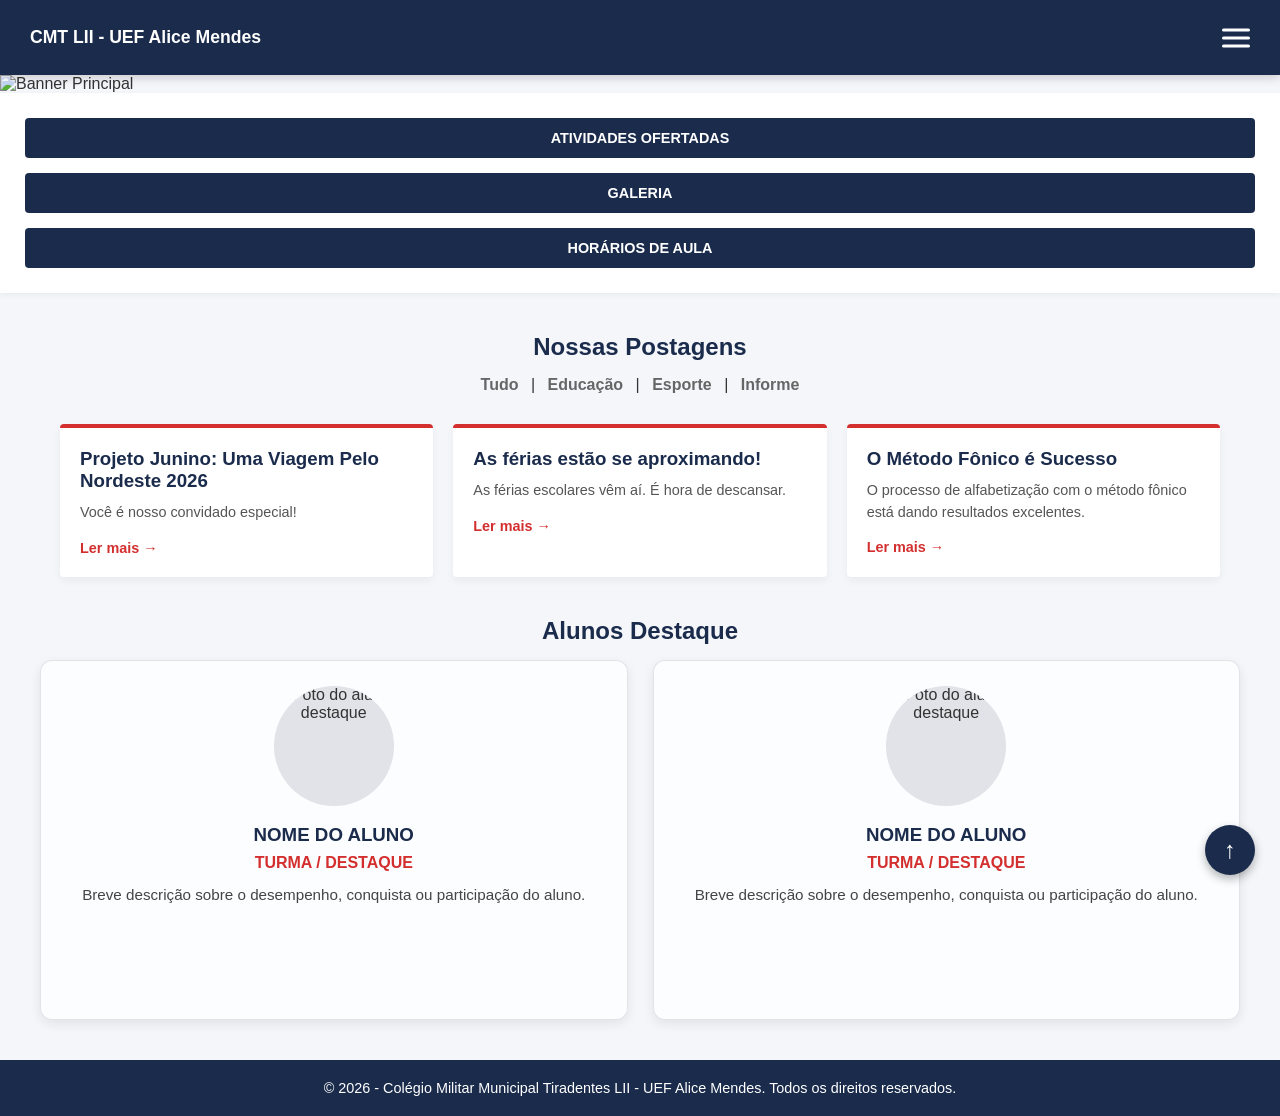
==== index.html @ 6fb54300 "Primeira versão do site institucional" ====
<!DOCTYPE html>
<html lang="pt-BR">

<head>
    <meta charset="UTF-8">
    <meta name="viewport" content="width=device-width, initial-scale=1.0">
    <title>Colégio Militar Tiradentes LII - UEF Alice Mendes</title>
    <link rel="stylesheet" href="style.css">
</head>

<body>

    <!-- CABEÇALHO / MENU -->
    <header>
        <div class="logo-container">
            <h1 class="school-title">
    CMT LII - UEF Alice Mendes
</h1>
        </div>
        <input type="checkbox" id="menu-toggle" class="menu-checkbox">

<label for="menu-toggle" class="menu-button">
    <span></span>
    <span></span>
    <span></span>
</label>

        <nav class="nav-menu">
            <ul>

    <li><a href="index.html">Início</a></li>

    <li class="dropdown">
                <li class="dropdown">
    <details>
        <summary>Institucional</summary>

        <ul class="submenu">
            <li><a href="historico.html">Histórico</a></li>
            <li><a href="equipe.html">Nossa Equipe</a></li>
            <li><a href="./horarios/horarios.html">Organização Escolar</a></li>
        </ul>
    </details>
</li>
                <li><a href="calendario.html">Calendário</a></li>
                <li><a href="acoes.html">Ações</a></li>
                <li><a href="https://idiario.semed.bacabal.ma.gov.br/">Diário Eletrônico</a></li>
            </ul>
        </nav>
    </header>
    <div class="header-spacer"></div>

    <!-- ÁREA DE BANNER -->
    <section class="banner">
        
        <img src="imagens/logos/banner.png" alt="Banner Principal">
    </section>

    <!-- BOTÕES DE ACESSO RÁPIDO -->
    <section class="acesso-rapido">
        
        <a href="./atividadesofertadas/atividades.html" class="btn-atalho">
    ATIVIDADES OFERTADAS
</a>
        <a href="https://www.instagram.com/cmtalicemendes/" class="btn-atalho">
    GALERIA
</a>
        <a href="horarios/horarios.html" class="btn-atalho">
    HORÁRIOS DE AULA
</a>
    </section>

    <!-- MURAL DE POSTAGENS / AVISOS -->
    <section class="postagens">
        <h2>Nossas Postagens</h2>
        
        <div class="filtros">
            <a href="#">Tudo</a> | <a href="#">Educação</a> | <a href="#">Esporte</a> | <a href="#">Informe</a>
        </div>

        <div class="grid-noticias">
            <!-- Card de Notícia 1 -->
            <article class="card">
                <h3>Projeto Junino: Uma Viagem Pelo Nordeste 2026</h3>
                <p>Você é nosso convidado especial!</p>
                <a href="./acoesenoticias/projetojunino.html" class="ler-mais">Ler mais &rarr;</a>
            </article>

            <!-- Card de Notícia 2 -->
            <article class="card">
                <h3>As férias estão se aproximando!</h3>
                <p>As férias escolares vêm aí. É hora de descansar.</p>
                <a href="/acoesenoticias/ferias.html" class="ler-mais">Ler mais &rarr;</a>
            </article>

            <!-- Card de Notícia 3 -->
            <article class="card">
                <h3>O Método Fônico é Sucesso</h3>
                <p>O processo de alfabetização com o método fônico está dando resultados excelentes.</p>
                <a href="./acoesenoticias/metodofonico.html" class="ler-mais">Ler mais &rarr;</a>
            </article>
        </div>
    </section>
<section class="alunos-destaque">

    <h2>Alunos Destaque</h2>

    <div class="grid-equipe">

        <div class="card-equipe">
            <div class="foto-funcionario">
                <img src="imagens/fotos-equipe/aluno1.png" alt="Foto do aluno destaque">
            </div>

            <h3>NOME DO ALUNO</h3>
            <p class="cargo">TURMA / DESTAQUE</p>

            <p class="descricao">
                Breve descrição sobre o desempenho, conquista ou participação do aluno.
            </p>

            </a>
        </div>

        <div class="card-equipe">
            <div class="foto-funcionario">
                <img src="imagens/fotos-equipe/aluno2.png" alt="Foto do aluno destaque">
            </div>

            <h3>NOME DO ALUNO</h3>
            <p class="cargo">TURMA / DESTAQUE</p>

            <p class="descricao">
                Breve descrição sobre o desempenho, conquista ou participação do aluno.
            </p>

        </div>

    </div>

</section>
    <!-- RODAPÉ -->
    <footer>
        <p>&copy; 2026 - Colégio Militar Municipal Tiradentes LII - UEF Alice Mendes. Todos os direitos reservados.</p>
    </footer>
    <a href="#" class="btn-topo">
    ↑
</a>

</body>
</html>
---- style.css ----
/* Configuração Global e Fonte */
* {
    margin: 0;
    padding: 0;
    box-sizing: border-box;
    font-family: "Segoe UI", Tahoma, Geneva, Verdana, sans-serif;
}

body {
    background-color: #f4f6f9;
    color: #333;
}

/* 1. HEAD PARADO (FIXO NO TOPO) */
header {
    background-color: #1a2b4c; /* Azul marinho institucional */
    color: white;
    padding: 15px 30px;
    display: flex;
    justify-content: space-between;
    align-items: center;
    position: fixed; /* Força o cabeçalho a ficar parado */
    top: 0;
    left: 0;
    width: 100%;
    height: 75px; /* Define uma altura exata para o cabeçalho */
    z-index: 1000; /* Garante que ele fique na frente de tudo */
    box-shadow: 0 2px 10px rgba(0,0,0,0.2);
    
}

/* Espaçador obrigatório para compensar a altura do topo fixo */
.header-spacer {
    height: 75px; 
    display: block;
    width: 100%;
}

/* 4. ÍCONE AO LADO DO NOME */
.logo-container {
    display: flex;
    align-items: center;
    gap: 12px;
}
.menu-area {
    position: relative;
    margin-left: auto;
}

.school-icon {
    width: 40px;
    height: 40px;
    object-fit: contain;
    border-radius: 50%; /* Remove se o brasão for quadrado */
}

.school-title {
    font-size: 1.3rem;
    font-weight: 600;
}

/* Menu de Navegação Padrão (Computador) */
.nav-menu ul {
    list-style: none;
    display: flex;
    flex-direction: row; /* Garante que os links fiquem lado a lado no PC */
    gap: 20px;
}
.nav-menu {
    position: absolute;
    top: 75px;
    right: 20px;
    background: #1a2b4c;
    border-radius: 5px;
    max-height: 0;
    overflow: hidden;
    transition: max-height 0.3s ease;
    min-width: 220px;
    box-shadow: 0 4px 10px rgba(0,0,0,0.2);
}

.nav-menu ul {
    flex-direction: column;
    gap: 0;
}

.nav-menu li {
    width: 100%;
}

.nav-menu a {
    display: block;
    padding: 12px 20px;
}

.nav-menu a {
    color: white;
    text-decoration: none;
    font-weight: 600;
    font-size: 0.95rem;
    transition: color 0.3s;
}

.nav-menu a:hover {
    color: #d32f2f;
}

/* Esconder o checkbox e o botão do hambúrguer no computador */
.menu-checkbox:checked ~ .nav-menu {
    max-height: 500px;
}
.menu-checkbox {
    display: none !important;
}
.menu-button {
    display: flex;
    flex-direction: column;
    justify-content: center;
    gap: 5px;
    cursor: pointer;

    position: absolute;
    right: 30px;
    top: 50%;
    transform: translateY(-50%);
}

/* 3. DESIGN DO ÍCONE DE TRÊS TRAÇOS (HAMBÚRGUER) */
.menu-button span {
    display: block;
    width: 28px;
    height: 3px;
    background-color: white;
    border-radius: 2px;
    transition: 0.3s;
}


/* Banner responsivo */
.banner img {
    width: 100%;
    height: auto;
    display: block;
}
.banner {
    margin-top: 0;
}

/* Acesso Rápido */
.acesso-rapido {
    display: flex;
    justify-content: center;
    gap: 15px;
    padding: 25px;
    background-color: #ffffff;
    box-shadow: 0 2px 5px rgba(0,0,0,0.05);
    flex-wrap: wrap; /* Faz quebrar linha se não couber */
}

.btn-atalho {
    background-color: #1a2b4c;
    color: white;
    border: none;
    padding: 12px 25px;
    border-radius: 4px;
    font-size: 0.9rem;
    font-weight: bold;
    cursor: pointer;
    transition: background-color 0.3s, transform 0.2s;
}

.btn-atalho:hover {
    background-color: #d32f2f;
    transform: translateY(-2px);
}

/* Postagens e Grid */
.postagens {
    padding: 40px 20px;
    max-width: 1200px;
    margin: 0 auto;
    text-align: center;
}

.postagens h2 {
    color: #1a2b4c;
    margin-bottom: 15px;
}

.filtros {
    margin-bottom: 30px;
}

.filtros a {
    text-decoration: none;
    color: #666;
    font-weight: 600;
    margin: 0 8px;
}

.grid-noticias {
    display: grid;
    grid-template-columns: repeat(auto-fit, minmax(280px, 1fr));
    gap: 20px;
}

.card {
    background-color: white;
    border-top: 4px solid #d32f2f;
    padding: 20px;
    text-align: left;
    box-shadow: 0 4px 8px rgba(0,0,0,0.05);
    border-radius: 4px;
}

.card h3 {
    margin-bottom: 10px;
    color: #1a2b4c;
}

.card p {
    color: #555;
    margin-bottom: 15px;
    font-size: 0.9rem;
    line-height: 1.5;
}

.ler-mais {
    text-decoration: none;
    color: #d32f2f;
    font-weight: bold;
    font-size: 0.9rem;
}

footer {
    background-color: #1a2b4c;
    color: white;
    text-align: center;
    padding: 20px;
    margin-top: 40px;
    font-size: 0.9rem;
}

/* =======================================================
   2. RESPONSIVIDADE (Telas menores de 768px - Celulares)
   ======================================================= */
@media (max-width: 768px) {
    .ferramentas-horarios {
    grid-template-columns: 1fr;
}

.abas-horarios {
    grid-template-columns: 1fr;
}

.grid-turmas {
    grid-template-columns: repeat(2, minmax(0, 1fr));
}

.topo-painel-horario {
    flex-direction: column;
    align-items: flex-start;
}

.acoes-horario,
.botao-imprimir-horario {
    width: 100%;
}

.legenda-horario {
    gap: 12px;
}

.aviso-horarios {
    display: block;
}

.aviso-horarios strong {
    display: block;
    margin-bottom: 5px;
}
    
    /* Ativar botão hambúrguer */
    .menu-button {
        display: flex;
    }

    /* 3. OCULTAR O MENU POR PADRÃO NO CELULAR */
    .nav-menu {
    position: absolute;
    top: 45px;
    right: 0;
    background: #1a2b4c;
    border-radius: 5px;
    max-height: 0;
    overflow: hidden;
    transition: max-height 0.3s ease;
    width: 260px;
    max-width: calc(100vw - 40px);
    box-shadow: 0 4px 10px rgba(0,0,0,0.2);
}
.seletor-etapas-horario {
    grid-template-columns: 1fr;
}

.cabecalho-painel-horarios {
    flex-direction: column;
    align-items: flex-start;
}

.acoes-documento {
    width: 100%;
    justify-content: flex-start;
}

.area-visualizacao-horario {
    height: 570px;
    padding: 8px;
}

.documento-zoom {
    min-width: 760px;
}

.documento-zoom iframe {
    min-height: 540px;
}

.botao-abrir,
.botao-download-horario {
    flex: 1;
    min-width: 135px;
}

.aviso-horarios {
    display: block;
}

.aviso-horarios strong {
    display: block;
    margin-bottom: 5px;
}
}
    /* Dropdown */
.dropdown {
    position: relative;
}
.menu-area {
    position: relative;
    margin-left: auto;
}

.submenu {
    list-style: none;
    background: #24385f;
    max-height: 0;
    overflow: hidden;
    transition: max-height 0.3s ease;
}

.submenu li {
    border-top: 1px solid rgba(255,255,255,0.1);
}

.submenu a {
    display: block;
    padding: 12px 30px;
    color: white;
    text-decoration: none;
    font-size: 0.9rem;
}

.submenu a:hover {
    background-color: #d32f2f;
}

    .nav-menu ul {
        flex-direction: column;
        width: 100%;
        gap: 0;
        text-align: center;
    }

    .nav-menu li {
        width: 100%;
        border-bottom: 1px solid rgba(255, 255, 255, 0.1);
    }

    .nav-menu a {
        display: block;
        padding: 15px;
        width: 100%;
    }
    

    /* MOSTRAR O MENU QUANDO O BOTÃO FOR CLICADO */
    .menu-checkbox:checked ~ .nav-menu {
        max-height: 300px; /* Expande revelando os itens */
    }

    /* Efeito visual nas linhas do menu ao clicar (opcional - vira um X) */
    .menu-checkbox:checked ~ .menu-button span:nth-child(1) {
        transform: rotate(45deg) translate(5px, 5px);
    }
    .menu-checkbox:checked ~ .menu-button span:nth-child(2) {
        opacity: 0;
    }
    .menu-checkbox:checked ~ .menu-button span:nth-child(3) {
        transform: rotate(-45deg) translate(6px, -6px);
    }

    /* Ajuste de fontes no celular */
    .school-title {
        font-size: 1.1rem;
    }

    .btn-atalho {
        width: 100%; /* Botões ocupam largura total no celular */
        text-align: center;
    }
    .dropdown:hover .submenu {
    max-height: 200px;
}
details summary {
    padding: 15px 20px;
    color: white;
    cursor: pointer;
    font-weight: 600;
    list-style: none;
}

details summary::-webkit-details-marker {
    display: none;
}

details[open] .submenu {
    max-height: 200px;
}

 /* FECHA O @media AQUI */
/* BOTÃO VOLTAR AO TOPO */


html {
    scroll-behavior: smooth;
}
.equipe-page {
    background: transparent;
    box-shadow: none;
}

.categoria-equipe {
    margin-bottom: 50px;
}

.categoria-equipe h2 {
    color: #1a2b4c;
    border-left: 5px solid #d32f2f;
    padding-left: 12px;
    margin-bottom: 25px;
}

.grid-equipe {
    display: grid;
    grid-template-columns: repeat(auto-fit, minmax(260px, 1fr));
    gap: 25px;
}

.card-equipe {
    background: rgba(255, 255, 255, 0.72);
    border: 1px solid rgba(26, 43, 76, 0.12);
    border-radius: 12px;
    padding: 25px 20px;
    text-align: center;
    min-height: 360px;
    display: flex;
    flex-direction: column;
    align-items: center;
    backdrop-filter: blur(4px);
    box-shadow: 0 4px 12px rgba(0,0,0,0.08);
}

.foto-funcionario {
    width: 120px;
    height: 120px;
    border-radius: 50%;
    background: rgba(26, 43, 76, 0.12);
    overflow: hidden;
    margin-bottom: 18px;
}

.foto-funcionario img {
    width: 100%;
    height: 100%;
    object-fit: cover;
}

.card-equipe h3 {
    color: #1a2b4c;
    margin-bottom: 8px;
}

.cargo {
    color: #d32f2f;
    font-weight: bold;
    margin-bottom: 12px;
}

.descricao {
    font-size: 0.95rem;
    line-height: 1.5;
    color: #444;
    margin-bottom: 20px;
}

.link-curriculo {
    margin-top: auto;
    display: block;
    width: 100%;
    padding: 10px;
    background: rgba(26, 43, 76, 0.08);
    color: #1a2b4c;
    text-decoration: none;
    border-radius: 6px;
    font-weight: 600;
}

.link-curriculo:hover {
    background: #d32f2f;
    color: white;
}
html {
    scroll-behavior: smooth;
}

.btn-topo {
    position: fixed !important;
    bottom: 25px !important;
    right: 25px !important;
    width: 50px;
    height: 50px;
    background: #1a2b4c;
    color: white;
    text-decoration: none;
    border-radius: 50%;
    display: flex;
    align-items: center;
    justify-content: center;
    font-size: 1.5rem;
    font-weight: bold;
    box-shadow: 0 4px 10px rgba(0,0,0,.3);
    transition: 0.3s;
    z-index: 99999;
}

.btn-topo:hover {
    background: #d32f2f;
    transform: translateY(-3px);
}
.calendario-page {
    text-align: center;
}

.calendario-acoes {
    margin: 20px 0 30px;
}

.btn-download {
    display: inline-block;
    background: #1a2b4c;
    color: white;
    padding: 12px 25px;
    border-radius: 6px;
    text-decoration: none;
    font-weight: bold;
}

.btn-download:hover {
    background: #d32f2f;
}

.livro-calendario {
    display: flex;
    align-items: center;
    justify-content: center;
    gap: 15px;
    perspective: 1200px;
}

.pagina-livro {
    width: 100%;
    max-width: 850px;
    background: white;
    padding: 12px;
    border-radius: 10px;
    box-shadow: 0 8px 25px rgba(0,0,0,.25);
    transition: transform .5s ease;
}

.pagina-livro.virando {
    transform: rotateY(-12deg);
}

.pagina-livro img {
    width: 100%;
    display: block;
    border-radius: 6px;
}

.btn-pagina {
    width: 48px;
    height: 48px;
    border: none;
    border-radius: 50%;
    background: #1a2b4c;
    color: white;
    font-size: 2rem;
    cursor: pointer;
}

.btn-pagina:hover {
    background: #d32f2f;
}

.contador-paginas {
    margin-top: 15px;
    font-weight: bold;
    color: #1a2b4c;
}

@media (max-width: 768px) {
    .livro-calendario {
        gap: 8px;
    }

    .btn-pagina {
        width: 40px;
        height: 40px;
        font-size: 1.5rem;
    }

    .pagina-livro {
        padding: 6px;
    }
}
.noticia-page {
    max-width: 1000px;
}

.noticia-completa {
    background: white;
    padding: 35px;
    border-radius: 12px;
    box-shadow: 0 4px 15px rgba(0,0,0,.08);
}

.categoria-noticia {
    display: inline-block;
    background: #d32f2f;
    color: white;
    padding: 6px 14px;
    border-radius: 20px;
    font-size: .85rem;
    font-weight: bold;
    margin-bottom: 15px;
}

.noticia-completa h1 {
    color: #1a2b4c;
    margin-bottom: 15px;
    line-height: 1.3;
}

.meta-noticia {
    display: flex;
    gap: 20px;
    flex-wrap: wrap;
    color: #777;
    margin-bottom: 25px;
    font-size: .9rem;
}

.imagem-destaque {
    margin-bottom: 30px;
}

.imagem-destaque img {
    width: 100%;
    border-radius: 10px;
    display: block;
}

.conteudo-noticia {
    line-height: 1.9;
    color: #444;
    text-align: justify;
}

.conteudo-noticia p {
    margin-bottom: 20px;
}

.conteudo-noticia blockquote {
    background: #f4f6f9;
    border-left: 5px solid #d32f2f;
    padding: 20px;
    margin: 25px 0;
    font-style: italic;
    color: #1a2b4c;
}

.compartilhar {
    margin-top: 40px;
    padding-top: 20px;
    border-top: 1px solid #ddd;
}

.compartilhar h3 {
    color: #1a2b4c;
    margin-bottom: 10px;
}

.compartilhar a {
    display: inline-block;
    margin-right: 10px;
    text-decoration: none;
    color: white;
    background: #1a2b4c;
    padding: 8px 14px;
    border-radius: 5px;
}

.compartilhar a:hover {
    background: #d32f2f;
}
.noticias-page {
    background: transparent;
    box-shadow: none;
}

.cabecalho-pagina {
    text-align: center;
    margin-bottom: 25px;
}

.cabecalho-pagina h1 {
    color: #1a2b4c;
    margin-bottom: 10px;
}

.cabecalho-pagina p {
    color: #555;
    font-size: 1rem;
}

.filtros-noticias {
    display: flex;
    justify-content: center;
    gap: 12px;
    flex-wrap: wrap;
    margin-bottom: 35px;
}

.filtro {
    padding: 8px 18px;
    background: white;
    border: 1px solid rgba(26, 43, 76, 0.2);
    border-radius: 20px;
    color: #1a2b4c;
    text-decoration: none;
    font-weight: 600;
}

.filtro:hover,
.filtro.ativo {
    background: #1a2b4c;
    color: white;
}

.grid-postagens {
    display: grid;
    grid-template-columns: repeat(auto-fit, minmax(280px, 1fr));
    gap: 28px;
}

.post-card {
    background: white;
    border-radius: 12px;
    overflow: hidden;
    box-shadow: 0 5px 15px rgba(0,0,0,.08);
    border-top: 4px solid #d32f2f;
    display: flex;
    flex-direction: column;
}

.post-img {
    width: 100%;
    height: 190px;
    background: #dfe4ec;
}

.post-img img {
    width: 100%;
    height: 100%;
    object-fit: cover;
}

.post-conteudo {
    padding: 20px;
    display: flex;
    flex-direction: column;
    flex: 1;
}

.post-categoria {
    background: rgba(211,47,47,.1);
    color: #d32f2f;
    padding: 5px 12px;
    border-radius: 20px;
    font-size: .8rem;
    font-weight: bold;
    width: fit-content;
    margin-bottom: 12px;
}

.post-conteudo h2 {
    color: #1a2b4c;
    font-size: 1.2rem;
    margin-bottom: 10px;
}

.post-conteudo p {
    color: #555;
    line-height: 1.5;
    margin-bottom: 18px;
}

.post-rodape {
    margin-top: auto;
    display: flex;
    justify-content: space-between;
    align-items: center;
    gap: 15px;
    font-size: .9rem;
}

.post-rodape span {
    color: #666;
}

.post-rodape a {
    color: #d32f2f;
    font-weight: bold;
    text-decoration: none;
}

@media (max-width: 768px) {
    .post-rodape {
        flex-direction: column;
        align-items: flex-start;
    }
}
.noticia-page {
    max-width: 1000px;
}

.noticia-completa {
    background: white;
    padding: 35px;
    border-radius: 12px;
    box-shadow: 0 4px 15px rgba(0,0,0,.08);
}

.categoria-noticia {
    display: inline-block;
    background: #d32f2f;
    color: white;
    padding: 6px 14px;
    border-radius: 20px;
    font-size: .85rem;
    font-weight: bold;
    margin-bottom: 15px;
}

.noticia-completa h1 {
    color: #1a2b4c;
    margin-bottom: 15px;
    line-height: 1.3;
}

.meta-noticia {
    display: flex;
    gap: 20px;
    flex-wrap: wrap;
    color: #777;
    margin-bottom: 25px;
    font-size: .9rem;
}

.imagem-destaque {
    margin-bottom: 30px;
}

.imagem-destaque img {
    width: 100%;
    border-radius: 10px;
    display: block;
}

.conteudo-noticia {
    line-height: 1.9;
    color: #444;
    text-align: justify;
}

.conteudo-noticia p {
    margin-bottom: 20px;
}

.conteudo-noticia blockquote {
    background: #f4f6f9;
    border-left: 5px solid #d32f2f;
    padding: 20px;
    margin: 25px 0;
    font-style: italic;
    color: #1a2b4c;
}

.compartilhar {
    margin-top: 40px;
    padding-top: 20px;
    border-top: 1px solid #ddd;
}

.compartilhar h3 {
    color: #1a2b4c;
    margin-bottom: 10px;
}

.compartilhar a {
    display: inline-block;
    margin-right: 10px;
    text-decoration: none;
    color: white;
    background: #1a2b4c;
    padding: 8px 14px;
    border-radius: 5px;
}

.compartilhar a:hover {
    background: #d32f2f;
}
.noticia-page {
    max-width: 1000px;
}

.noticia-completa {
    background: white;
    padding: 35px;
    border-radius: 12px;
    box-shadow: 0 4px 15px rgba(0,0,0,.08);
}

.categoria-noticia {
    display: inline-block;
    background: #d32f2f;
    color: white;
    padding: 6px 14px;
    border-radius: 20px;
    font-size: .85rem;
    font-weight: bold;
    margin-bottom: 15px;
}

.noticia-completa h1 {
    color: #1a2b4c;
    margin-bottom: 15px;
    line-height: 1.3;
}

.meta-noticia {
    display: flex;
    gap: 20px;
    flex-wrap: wrap;
    color: #777;
    margin-bottom: 25px;
    font-size: .9rem;
}

.imagem-destaque {
    margin-bottom: 30px;
}

.imagem-destaque img {
    width: 100%;
    border-radius: 10px;
    display: block;
}

.conteudo-noticia {
    line-height: 1.9;
    color: #444;
    text-align: justify;
}

.conteudo-noticia p {
    margin-bottom: 20px;
}

.conteudo-noticia blockquote {
    background: #f4f6f9;
    border-left: 5px solid #d32f2f;
    padding: 20px;
    margin: 25px 0;
    font-style: italic;
    color: #1a2b4c;
}

.compartilhar {
    margin-top: 40px;
    padding-top: 20px;
    border-top: 1px solid #ddd;
}

.compartilhar h3 {
    color: #1a2b4c;
    margin-bottom: 10px;
}

.compartilhar a {
    display: inline-block;
    margin-right: 10px;
    text-decoration: none;
    color: white;
    background: #1a2b4c;
    padding: 8px 14px;
    border-radius: 5px;
}

.compartilhar a:hover {
    background: #d32f2f;
}
.atividades-page {
    background: transparent;
    box-shadow: none;
}

.cabecalho-atividades {
    text-align: center;
    margin-bottom: 40px;
}

.cabecalho-atividades h1 {
    color: #1a2b4c;
    margin-bottom: 15px;
}

.cabecalho-atividades p {
    max-width: 900px;
    margin: auto;
    line-height: 1.8;
    color: #555;
}

.grid-atividades {
    display: grid;
    grid-template-columns: repeat(auto-fit, minmax(280px, 1fr));
    gap: 30px;
}

.atividade-card {
    background: white;
    border-radius: 12px;
    overflow: hidden;
    box-shadow: 0 5px 15px rgba(0,0,0,.08);
    border-top: 4px solid #d32f2f;
    transition: .3s;
}

.atividade-card:hover {
    transform: translateY(-5px);
}

.atividade-imagem {
    height: 220px;
    overflow: hidden;
    background: #e5e8ef;
}

.atividade-imagem img {
    width: 100%;
    height: 100%;
    object-fit: cover;
}

.atividade-conteudo {
    padding: 20px;
}

.atividade-tag {
    display: inline-block;
    background: rgba(211,47,47,.1);
    color: #d32f2f;
    padding: 5px 12px;
    border-radius: 20px;
    font-size: .8rem;
    font-weight: bold;
    margin-bottom: 12px;
}

.atividade-card h2 {
    color: #1a2b4c;
    margin-bottom: 10px;
    font-size: 1.3rem;
}

.atividade-card p {
    line-height: 1.7;
    color: #555;
}
.alunos-destaque {7
padding: 40px 20px;
    max-width: 1200px;
    margin: 0 auto;
    text-align: center;
}

.alunos-destaque h2 {
    color: #1a2b4c;
    margin-bottom: 15px;}
    .alunos-destaque .grid-equipe {
    grid-template-columns: repeat(2, minmax(0, 1fr));
}
.btn-atalho {
    text-decoration: none;
    display: inline-block;
}
/* =========================================
   VISUALIZADOR INTERATIVO DOS HORÁRIOS
========================================= */

.horarios-documentos-page {
    background: transparent;
    box-shadow: none;
}

.cabecalho-horarios-documentos {
    max-width: 850px;
    margin: 0 auto 35px;
    text-align: center;
}

.cabecalho-horarios-documentos h1 {
    color: #1a2b4c;
    margin-bottom: 12px;
}

.cabecalho-horarios-documentos p {
    color: #555;
    line-height: 1.7;
}

.etiqueta-pagina {
    display: inline-block;
    margin-bottom: 12px;
    padding: 6px 14px;
    background: rgba(211, 47, 47, 0.1);
    color: #d32f2f;
    border-radius: 20px;
    font-size: 0.82rem;
    font-weight: 700;
}

.seletor-etapas-horario {
    display: grid;
    grid-template-columns: repeat(2, minmax(220px, 1fr));
    gap: 18px;
    max-width: 750px;
    margin: 0 auto 30px;
}

.botao-etapa-horario {
    padding: 18px 22px;
    border: 1px solid rgba(26, 43, 76, 0.16);
    border-radius: 10px;
    background: white;
    color: #1a2b4c;
    cursor: pointer;
    box-shadow: 0 4px 12px rgba(0, 0, 0, 0.06);
    transition: 0.3s;
}

.botao-etapa-horario span {
    display: block;
    font-size: 1.05rem;
    font-weight: 700;
}

.botao-etapa-horario small {
    display: block;
    margin-top: 5px;
    color: #777;
    font-size: 0.82rem;
}

.botao-etapa-horario:hover,
.botao-etapa-horario.ativo {
    background: #1a2b4c;
    border-color: #1a2b4c;
    color: white;
    transform: translateY(-2px);
}

.botao-etapa-horario:hover small,
.botao-etapa-horario.ativo small {
    color: rgba(255, 255, 255, 0.75);
}

.painel-horarios {
    overflow: hidden;
    background: white;
    border-radius: 12px;
    box-shadow: 0 6px 22px rgba(0, 0, 0, 0.1);
}

.cabecalho-painel-horarios {
    display: flex;
    justify-content: space-between;
    align-items: center;
    gap: 25px;
    padding: 20px 25px;
    background: #1a2b4c;
    color: white;
}

.cabecalho-painel-horarios span {
    display: block;
    margin-bottom: 4px;
    color: rgba(255, 255, 255, 0.7);
    font-size: 0.78rem;
    text-transform: uppercase;
    letter-spacing: 0.05rem;
}

.cabecalho-painel-horarios h2 {
    font-size: 1.25rem;
}

.acoes-documento {
    display: flex;
    align-items: center;
    justify-content: flex-end;
    gap: 8px;
    flex-wrap: wrap;
}

.botao-controle,
.botao-abrir,
.botao-download-horario {
    min-height: 40px;
    border: none;
    border-radius: 5px;
    cursor: pointer;
    font-weight: 700;
    text-decoration: none;
    transition: 0.25s;
}

.botao-controle {
    min-width: 40px;
    padding: 8px 12px;
    background: rgba(255, 255, 255, 0.14);
    color: white;
    font-size: 1.1rem;
}

.botao-restaurar {
    font-size: 0.82rem;
}

.indicador-zoom {
    min-width: 50px;
    margin: 0 !important;
    color: white !important;
    text-align: center;
    font-size: 0.82rem !important;
}

.botao-abrir,
.botao-download-horario {
    display: inline-flex;
    align-items: center;
    justify-content: center;
    padding: 9px 14px;
    font-size: 0.82rem;
}

.botao-abrir {
    background: rgba(255, 255, 255, 0.14);
    color: white;
}

.botao-download-horario {
    background: #d32f2f;
    color: white;
}

.botao-controle:hover,
.botao-abrir:hover {
    background: rgba(255, 255, 255, 0.25);
}

.botao-download-horario:hover {
    background: #b71c1c;
}

.area-visualizacao-horario {
    width: 100%;
    height: 720px;
    overflow: auto;
    background: #dfe3e9;
    padding: 18px;
}

.documento-zoom {
    width: 100%;
    height: 100%;
    min-width: 800px;
    transform-origin: top left;
    transition: transform 0.25s ease;
}

.documento-zoom iframe {
    width: 100%;
    height: 100%;
    min-height: 680px;
    border: none;
    background: white;
    box-shadow: 0 3px 12px rgba(0, 0, 0, 0.18);
}

.aviso-horarios {
    display: flex;
    gap: 8px;
    margin-top: 25px;
    padding: 18px 20px;
    background: rgba(211, 47, 47, 0.07);
    border-left: 5px solid #d32f2f;
    border-radius: 6px;
    color: #444;
}

.aviso-horarios strong {
    color: #1a2b4c;
}
.area-visualizacao-horario {
    width: 100%;
    height: 720px;
    overflow: auto;
    padding: 15px;
    background: #dfe3e9;
}

.area-visualizacao-horario iframe {
    display: block;
    width: 100%;
    height: 680px;
    border: none;
    background: white;
}
/* =========================================
   HORÁRIOS INTERATIVOS
========================================= */

.horarios-interativos-page {
    background: transparent;
    box-shadow: none;
}

.cabecalho-horarios-interativos {
    max-width: 850px;
    margin: 0 auto 35px;
    text-align: center;
}

.cabecalho-horarios-interativos h1 {
    color: #1a2b4c;
    margin-bottom: 12px;
}

.cabecalho-horarios-interativos p {
    color: #555;
    line-height: 1.7;
}

.ferramentas-horarios {
    display: grid;
    grid-template-columns: minmax(360px, 1fr) minmax(250px, 360px);
    align-items: end;
    gap: 25px;
    margin-bottom: 30px;
}

.abas-horarios {
    display: grid;
    grid-template-columns: repeat(2, 1fr);
    gap: 12px;
}

.aba-horario {
    padding: 15px 18px;
    border: 1px solid rgba(26, 43, 76, 0.16);
    border-radius: 9px;
    background: white;
    color: #1a2b4c;
    cursor: pointer;
    font-size: 1rem;
    font-weight: 700;
    transition: 0.25s;
}

.aba-horario small {
    display: block;
    margin-top: 4px;
    color: #777;
    font-size: 0.78rem;
    font-weight: 500;
}

.aba-horario:hover,
.aba-horario.ativa {
    background: #1a2b4c;
    border-color: #1a2b4c;
    color: white;
    transform: translateY(-2px);
}

.aba-horario:hover small,
.aba-horario.ativa small {
    color: rgba(255, 255, 255, 0.75);
}

.campo-pesquisa-horario label {
    display: block;
    margin-bottom: 7px;
    color: #1a2b4c;
    font-weight: 700;
    font-size: 0.9rem;
}

.campo-pesquisa-horario input {
    width: 100%;
    min-height: 48px;
    padding: 11px 14px;
    border: 1px solid #ccd3dd;
    border-radius: 7px;
    background: white;
    color: #333;
    font-size: 1rem;
    outline: none;
}

.campo-pesquisa-horario input:focus {
    border-color: #1a2b4c;
    box-shadow: 0 0 0 3px rgba(26, 43, 76, 0.1);
}

.lista-turmas-area {
    margin-bottom: 32px;
}

.lista-turmas-area h2 {
    margin-bottom: 17px;
    padding-left: 12px;
    border-left: 5px solid #d32f2f;
    color: #1a2b4c;
    font-size: 1.3rem;
}

.grid-turmas {
    display: grid;
    grid-template-columns: repeat(auto-fit, minmax(155px, 1fr));
    gap: 14px;
}

.cartao-turma {
    min-height: 108px;
    padding: 18px;
    border: 1px solid rgba(26, 43, 76, 0.14);
    border-radius: 10px;
    background: white;
    text-align: left;
    cursor: pointer;
    box-shadow: 0 4px 12px rgba(0, 0, 0, 0.06);
    transition: 0.25s;
}

.cartao-turma strong {
    display: block;
    margin-bottom: 6px;
    color: #1a2b4c;
    font-size: 1rem;
}

.cartao-turma span {
    color: #6b7280;
    font-size: 0.82rem;
}

.cartao-turma:hover,
.cartao-turma.ativo {
    border-color: #d32f2f;
    transform: translateY(-3px);
    box-shadow: 0 7px 18px rgba(0, 0, 0, 0.1);
}

.cartao-turma.ativo {
    background: #1a2b4c;
}

.cartao-turma.ativo strong,
.cartao-turma.ativo span {
    color: white;
}

.nenhuma-turma {
    display: none;
    padding: 20px;
    background: white;
    border-radius: 8px;
    text-align: center;
    color: #666;
}

.painel-horario-interativo {
    overflow: hidden;
    background: white;
    border-radius: 12px;
    box-shadow: 0 7px 24px rgba(0, 0, 0, 0.1);
}

.topo-painel-horario {
    display: flex;
    justify-content: space-between;
    align-items: center;
    gap: 25px;
    padding: 23px 26px;
    background: #1a2b4c;
    color: white;
}

.topo-painel-horario span {
    display: block;
    margin-bottom: 5px;
    color: rgba(255, 255, 255, 0.68);
    font-size: 0.78rem;
    text-transform: uppercase;
    letter-spacing: 0.06rem;
}

.topo-painel-horario h2 {
    margin-bottom: 5px;
    font-size: 1.45rem;
}

.topo-painel-horario p {
    margin: 0;
    color: rgba(255, 255, 255, 0.8);
    text-align: left;
    line-height: normal;
    font-size: 0.87rem;
}

.botao-imprimir-horario {
    min-height: 42px;
    padding: 10px 16px;
    border: none;
    border-radius: 6px;
    background: #d32f2f;
    color: white;
    cursor: pointer;
    font-weight: 700;
}

.botao-imprimir-horario:hover {
    background: #b71c1c;
}

.legenda-horario {
    display: flex;
    flex-wrap: wrap;
    gap: 20px;
    padding: 14px 22px;
    background: #f5f7fa;
    border-bottom: 1px solid #e1e5eb;
    color: #555;
    font-size: 0.84rem;
}

.legenda-horario span {
    display: flex;
    align-items: center;
    gap: 7px;
}

.marcador-aula,
.marcador-civico {
    display: inline-block;
    width: 15px;
    height: 15px;
    border-radius: 3px;
}

.marcador-aula {
    background: #dbe9f7;
}

.marcador-civico {
    background: #fff21a;
}

.tabela-horario-container {
    width: 100%;
    overflow-x: auto;
}

.tabela-horario-interativa {
    width: 100%;
    min-width: 920px;
    border-collapse: collapse;
}

.tabela-horario-interativa th,
.tabela-horario-interativa td {
    padding: 14px 11px;
    border: 1px solid #dfe3e8;
    text-align: center;
    vertical-align: middle;
}

.tabela-horario-interativa thead th {
    background: #d32f2f;
    color: white;
    font-size: 0.9rem;
}

.tabela-horario-interativa tbody th {
    width: 115px;
    background: #eef1f5;
    color: #1a2b4c;
    font-size: 0.87rem;
}

.celula-aula {
    background: #e3eff9;
}

.celula-civico {
    background: #fff21a;
    color: #222;
    font-weight: 700;
}

.nome-disciplina {
    display: block;
    color: #1a2b4c;
    font-weight: 700;
    font-size: 0.88rem;
}

.nome-professor {
    display: block;
    margin-top: 4px;
    color: #667085;
    font-size: 0.75rem;
}

.aviso-horarios {
    display: flex;
    gap: 8px;
    margin-top: 25px;
    padding: 18px 20px;
    background: rgba(211, 47, 47, 0.07);
    border-left: 5px solid #d32f2f;
    border-radius: 6px;
    color: #444;
}

.aviso-horarios strong {
    color: #1a2b4c;
}
@media print {
    body * {
        visibility: hidden;
    }

    .painel-horario-interativo,
    .painel-horario-interativo * {
        visibility: visible;
    }

    .painel-horario-interativo {
        position: absolute;
        top: 0;
        left: 0;
        width: 100%;
        box-shadow: none;
    }

    .botao-imprimir-horario,
    .legenda-horario {
        display: none !important;
    }

    .tabela-horario-interativa {
        min-width: 0;
    }

    .tabela-horario-interativa th,
    .tabela-horario-interativa td {
        padding: 9px 6px;
        font-size: 10pt;
    }
}
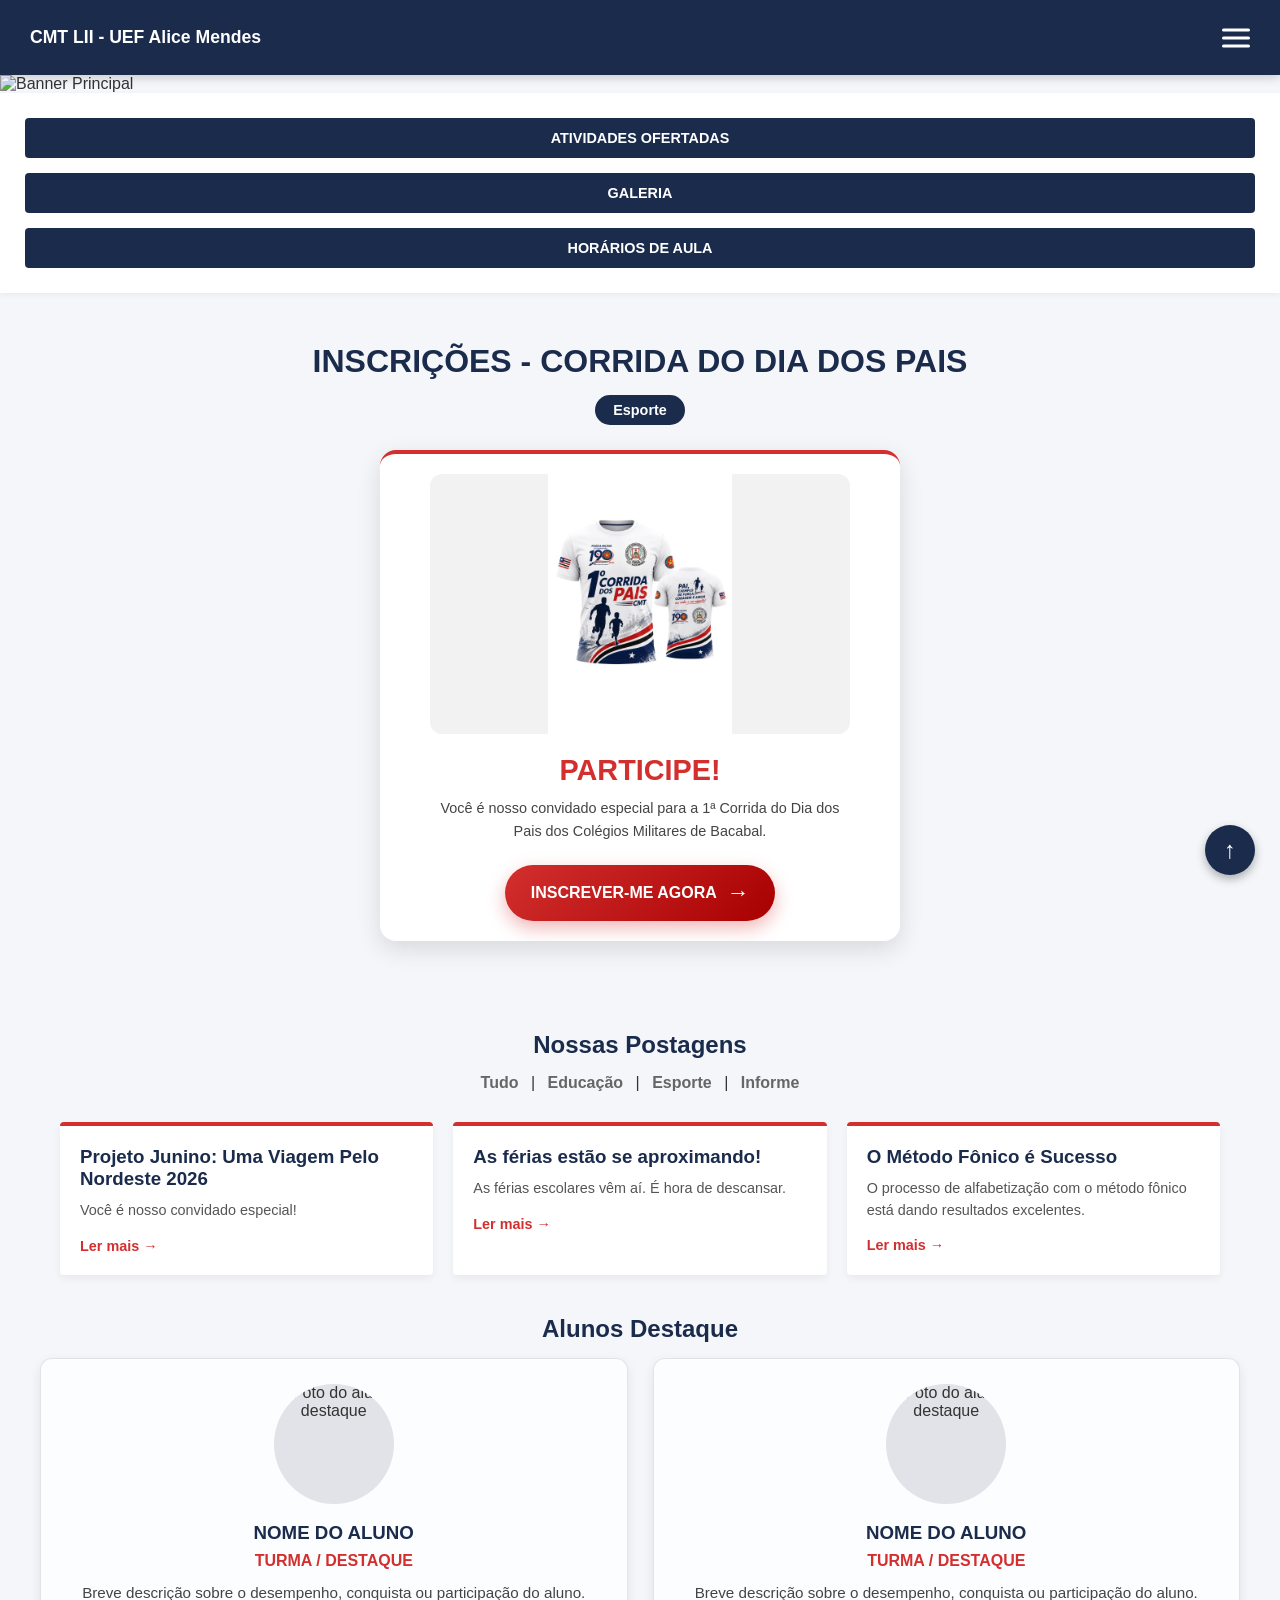
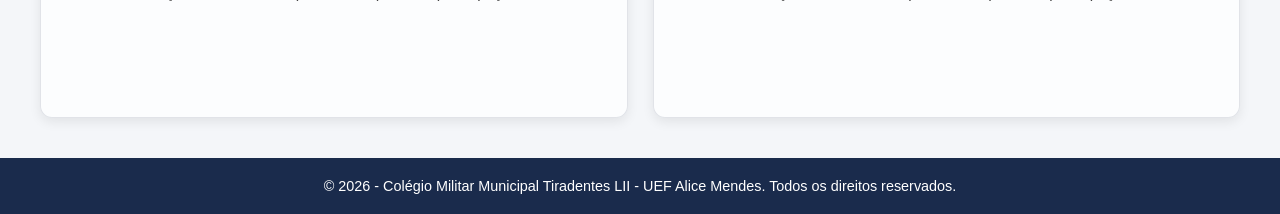
==== commit 037eed59: "inscricao na corrida index" ====
--- a/index.html
+++ b/index.html
@@ -70,14 +70,72 @@
 </a>
     </section>
 
-    <!-- MURAL DE POSTAGENS / AVISOS -->
+    <!-- MURAL DA CORRIDA DO DIA DOS PAIS -->
+    <section class="corrida-dia-dos-pais">
+
+    <h2>INSCRIÇÕES - CORRIDA DO DIA DOS PAIS</h2>
+
+    <div class="filtros">
+        <a href="#">Esporte</a>
+    </div>
+
+    <div class="grid-noticias">
+
+        <article class="card card-corrida">
+
+            <div class="carrossel-corrida">
+                <img
+                    src="./corrida/banner1.jpeg"
+                    alt="Corrida do Dia dos Pais"
+                    class="imagem-carrossel ativa"
+                >
+
+                <img
+                    src="./corrida/banner2.png"
+                    alt="Participantes da Corrida do Dia dos Pais"
+                    class="imagem-carrossel"
+                >
+
+                <img
+                    src="./corrida/banner3.png"
+                    alt="Evento Corrida do Dia dos Pais"
+                    class="imagem-carrossel"
+                >
+            </div>
+
+            <div class="conteudo-card-corrida">
+
+                <h3>PARTICIPE!</h3>
+
+                <p>
+                    Você é nosso convidado especial para a
+                    1ª Corrida do Dia dos Pais dos Colégios
+                    Militares de Bacabal.
+                </p>
+
+                <a
+                    href="./acoesenoticias/inscricoesdiadospais.html"
+                    class="botao-inscricao-corrida"
+                >
+                    INSCREVER-ME AGORA
+                    <span>→</span>
+                </a>
+
+            </div>
+
+        </article>
+
+    </div>
+
+</section>
     <section class="postagens">
         <h2>Nossas Postagens</h2>
         
         <div class="filtros">
             <a href="#">Tudo</a> | <a href="#">Educação</a> | <a href="#">Esporte</a> | <a href="#">Informe</a>
         </div>
-
+<div class="filtros">
+        </div>
         <div class="grid-noticias">
             <!-- Card de Notícia 1 -->
             <article class="card">
@@ -146,6 +204,28 @@
     <a href="#" class="btn-topo">
     ↑
 </a>
+<script>
+    document.addEventListener("DOMContentLoaded", function () {
+        const imagens = document.querySelectorAll(
+            ".carrossel-corrida .imagem-carrossel"
+        );
+
+        if (imagens.length <= 1) {
+            return;
+        }
+
+        let imagemAtual = 0;
+
+        setInterval(function () {
+            imagens[imagemAtual].classList.remove("ativa");
+
+            imagemAtual =
+                (imagemAtual + 1) % imagens.length;
+
+            imagens[imagemAtual].classList.add("ativa");
+        }, 3500);
+    });
+</script>
 
 </body>
 </html>
--- a/style.css
+++ b/style.css
@@ -245,6 +245,14 @@
    2. RESPONSIVIDADE (Telas menores de 768px - Celulares)
    ======================================================= */
 @media (max-width: 768px) {
+    .formulario-inscricao {
+    grid-template-columns: 1fr;
+    padding: 20px;
+}
+
+.campo-completo {
+    grid-column: auto;
+}
     .ferramentas-horarios {
     grid-template-columns: 1fr;
 }
@@ -1721,4 +1729,277 @@
         padding: 9px 6px;
         font-size: 10pt;
     }
+}
+/* ==========================================
+   FORMULÁRIO DE INSCRIÇÃO
+========================================== */
+
+.inscricao-page {
+    max-width: 900px;
+}
+
+.cabecalho-inscricao {
+    max-width: 720px;
+    margin: 0 auto 35px;
+    text-align: center;
+}
+
+.cabecalho-inscricao h1 {
+    color: #1a2b4c;
+    margin-bottom: 12px;
+}
+
+.cabecalho-inscricao p {
+    color: #555;
+    line-height: 1.7;
+}
+
+.formulario-inscricao {
+    display: grid;
+    grid-template-columns: repeat(2, minmax(0, 1fr));
+    gap: 20px;
+    padding: 30px;
+    background: white;
+    border-radius: 12px;
+    box-shadow: 0 6px 20px rgba(0, 0, 0, 0.08);
+}
+
+.campo-formulario label {
+    display: block;
+    margin-bottom: 7px;
+    color: #1a2b4c;
+    font-size: 0.9rem;
+    font-weight: 700;
+}
+
+.campo-formulario input,
+.campo-formulario select,
+.campo-formulario textarea {
+    width: 100%;
+    padding: 11px 13px;
+    border: 1px solid #ccd3dd;
+    border-radius: 6px;
+    background: white;
+    color: #333;
+    font: inherit;
+    outline: none;
+}
+
+.campo-formulario input:focus,
+.campo-formulario select:focus,
+.campo-formulario textarea:focus {
+    border-color: #1a2b4c;
+    box-shadow: 0 0 0 3px rgba(26, 43, 76, 0.1);
+}
+
+.campo-completo {
+    grid-column: 1 / -1;
+}
+
+.aceite-inscricao {
+    display: flex;
+    align-items: flex-start;
+    gap: 10px;
+    color: #555;
+    line-height: 1.5;
+}
+
+.aceite-inscricao input {
+    margin-top: 4px;
+}
+
+.botao-enviar-inscricao {
+    width: 100%;
+    min-height: 50px;
+    border: none;
+    border-radius: 7px;
+    background: #1a2b4c;
+    color: white;
+    cursor: pointer;
+    font-size: 1rem;
+    font-weight: 700;
+}
+
+.botao-enviar-inscricao:hover {
+    background: #d32f2f;
+}
+
+.botao-enviar-inscricao:disabled {
+    opacity: 0.65;
+    cursor: wait;
+}
+
+.mensagem-formulario {
+    display: none;
+    padding: 14px 16px;
+    border-radius: 6px;
+    font-weight: 700;
+}
+
+.mensagem-formulario.mensagem-sucesso {
+    display: block;
+    background: #e5f7e9;
+    color: #19692c;
+    border: 1px solid #aeddb7;
+}
+
+.mensagem-formulario.mensagem-erro {
+    display: block;
+    background: #fdeaea;
+    color: #a92323;
+    border: 1px solid #efb9b9;
+}
+.corrida-dia-dos-pais {
+    padding: 50px 20px;
+    text-align: center;
+}
+
+.corrida-dia-dos-pais h2 {
+    color: #1a2b4c;
+    margin-bottom: 15px;
+    font-size: 2rem;
+}
+
+.corrida-dia-dos-pais .filtros {
+    display: flex;
+    justify-content: center;
+    margin-bottom: 25px;
+}
+
+.corrida-dia-dos-pais .filtros a {
+    display: inline-block;
+    padding: 7px 18px;
+    background: #1a2b4c;
+    color: #ffffff;
+    border-radius: 20px;
+    text-decoration: none;
+    font-size: 0.9rem;
+}
+
+.corrida-dia-dos-pais .grid-noticias {
+    display: flex;
+    justify-content: center;
+    align-items: center;
+}
+
+.card-corrida {
+    width: 100%;
+    max-width: 520px;
+    padding: 20px;
+    background: #ffffff;
+    border-radius: 16px;
+    box-shadow: 0 8px 25px rgba(0, 0, 0, 0.12);
+    overflow: hidden;
+    text-align: center;
+}
+
+.carrossel-corrida {
+    position: relative;
+    width: 100%;
+    max-width: 420px;
+    height: 260px;
+    margin: 0 auto 20px;
+    overflow: hidden;
+    border-radius: 12px;
+    background: #f2f2f2;
+}
+
+.imagem-carrossel {
+    position: absolute;
+    inset: 0;
+    width: 100%;
+    height: 100%;
+    object-fit: contain;
+    opacity: 0;
+    transition: opacity 0.8s ease-in-out;
+}
+
+.imagem-carrossel.ativa {
+    opacity: 1;
+}
+
+.conteudo-card-corrida {
+    display: flex;
+    flex-direction: column;
+    align-items: center;
+}
+
+.conteudo-card-corrida h3 {
+    color: #d32f2f;
+    font-size: 1.8rem;
+    margin-bottom: 10px;
+}
+
+.conteudo-card-corrida p {
+    max-width: 420px;
+    margin-bottom: 22px;
+    color: #444444;
+    line-height: 1.6;
+    text-align: center;
+}
+
+.botao-inscricao-corrida {
+    display: inline-flex;
+    justify-content: center;
+    align-items: center;
+    gap: 10px;
+    min-width: 260px;
+    padding: 15px 26px;
+    background: linear-gradient(135deg, #d32f2f, #a80000);
+    color: #ffffff;
+    text-decoration: none;
+    font-weight: 700;
+    font-size: 1rem;
+    border-radius: 50px;
+    box-shadow: 0 7px 18px rgba(211, 47, 47, 0.35);
+    transition:
+        transform 0.25s ease,
+        box-shadow 0.25s ease,
+        filter 0.25s ease;
+    animation: pulsarBotao 2s infinite;
+}
+
+.botao-inscricao-corrida:hover {
+    transform: translateY(-3px) scale(1.03);
+    box-shadow: 0 10px 25px rgba(211, 47, 47, 0.5);
+    filter: brightness(1.08);
+}
+
+.botao-inscricao-corrida span {
+    font-size: 1.4rem;
+}
+
+@keyframes pulsarBotao {
+    0%,
+    100% {
+        box-shadow: 0 7px 18px rgba(211, 47, 47, 0.35);
+    }
+
+    50% {
+        box-shadow: 0 7px 28px rgba(211, 47, 47, 0.65);
+    }
+}
+
+@media (max-width: 600px) {
+    .corrida-dia-dos-pais {
+        padding: 35px 15px;
+    }
+
+    .corrida-dia-dos-pais h2 {
+        font-size: 1.5rem;
+    }
+
+    .card-corrida {
+        max-width: 100%;
+        padding: 15px;
+    }
+
+    .carrossel-corrida {
+        height: 220px;
+    }
+
+    .botao-inscricao-corrida {
+        min-width: 100%;
+        padding: 14px 18px;
+    }
 }
